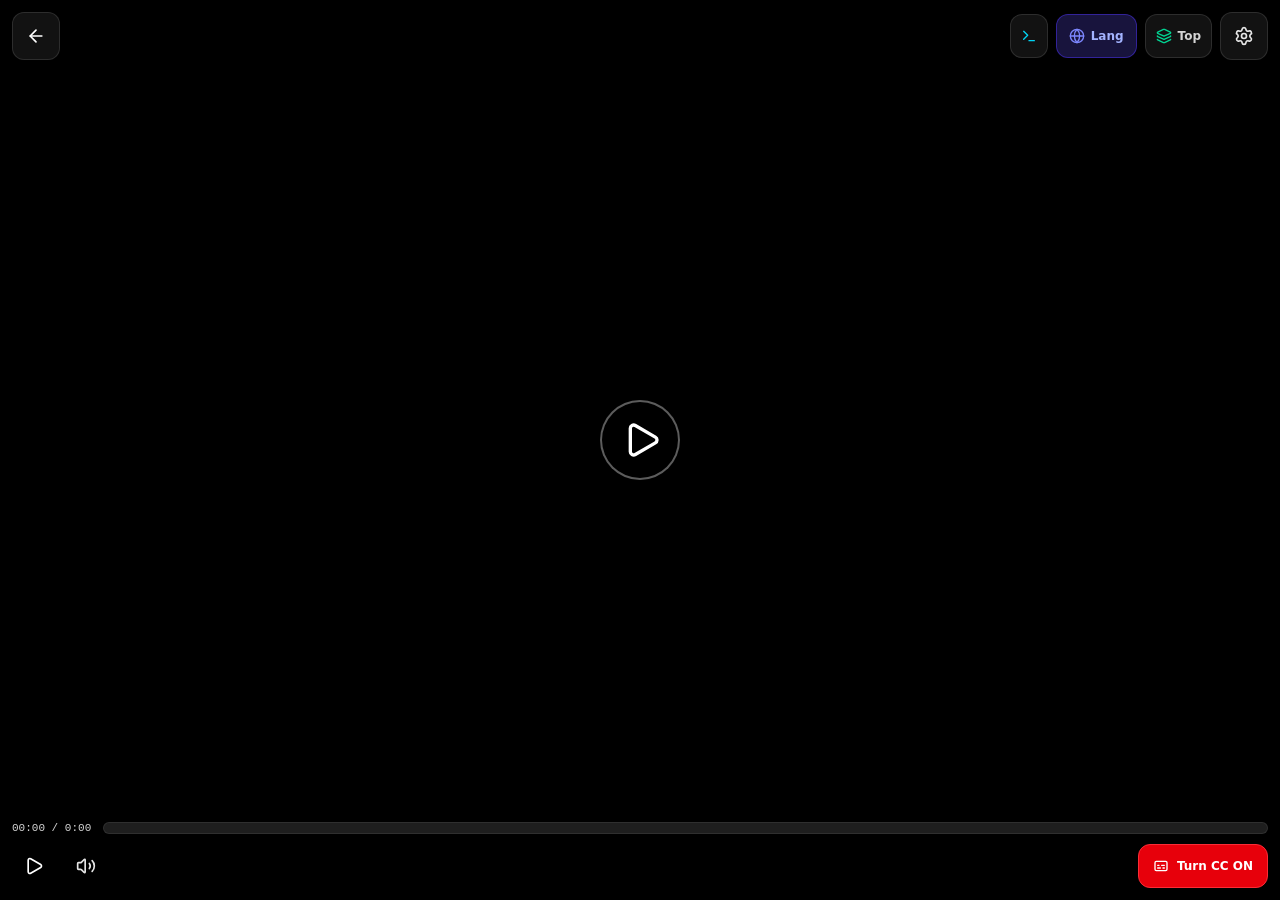
==== app/index.html @ cab72bd8 "deploy: fc7403f601cbf165753b6edf71e60f17edc1e961" ====
<!doctype html>
<html lang="en">
  <head>
    <script>
      // Filter benign Vite websocket / HMR notifications in container preview environments
      (function() {
        if (typeof window !== 'undefined' && window.console && window.console.error) {
          var origError = window.console.error;
          window.console.error = function() {
            var first = arguments[0];
            var firstStr = typeof first === 'string' ? first : '';
            var allStr = Array.prototype.slice.call(arguments).map(function(a) {
              return String(a && a.message ? a.message : a || '');
            }).join(' ');
            if (
              firstStr === '[vite]' ||
              firstStr.indexOf('[vite]') !== -1 ||
              allStr.indexOf('failed to connect to websocket') !== -1 ||
              allStr.indexOf('vite-plugin-pwa:dev-ready') !== -1
            ) {
              if (window.console.debug) {
                window.console.debug.apply(window.console, arguments);
              }
              return;
            }
            return origError.apply(window.console, arguments);
          };
        }
      })();
    </script>
    <meta charset="UTF-8" />
    <meta name="viewport" content="width=device-width, initial-scale=1.0" />
    <title>YouTube Video Viewer</title>
    <meta name="description" content="YouTube video player and language learning teacher with synchronized subtitles, multilingual translations (Italian, Arabic), TTS voice controls, and APK export." />
    <meta property="og:title" content="YouTube Video Viewer" />
    <meta property="og:description" content="YouTube video player and language learning teacher with synchronized subtitles, multilingual translations (Italian, Arabic), TTS voice controls, and APK export." />
    <meta property="og:type" content="website" />
    <meta name="twitter:card" content="summary_large_image" />
    <meta name="theme-color" content="#0f0f12" />
    <meta name="mobile-web-app-capable" content="yes" />
    <meta name="apple-mobile-web-app-capable" content="yes" />
    <meta name="apple-mobile-web-app-status-bar-style" content="black-translucent" />
    <meta name="apple-mobile-web-app-title" content="YT Viewer" />
    <link rel="apple-touch-icon" href="./apple-touch-icon.png" />
    <link rel="icon" type="image/svg+xml" href="./icon.svg" />
    <style>
      html, body {
        margin: 0;
        padding: 0;
        background-color: #0f0f12;
        color: #f5f5f5;
        font-family: system-ui, -apple-system, BlinkMacSystemFont, "Segoe UI", Roboto, sans-serif;
      }
    </style>
    <script type="module" crossorigin src="./assets/index-B_v7bKsk.js"></script>
    <link rel="stylesheet" crossorigin href="./assets/index-ELSa5ToX.css">
  <link rel="manifest" href="./manifest.webmanifest"><script id="vite-plugin-pwa:register-sw" src="./registerSW.js"></script></head>
  <body class="bg-neutral-950 text-neutral-100 antialiased min-h-screen">
    <div id="root"></div>
  </body>
</html>
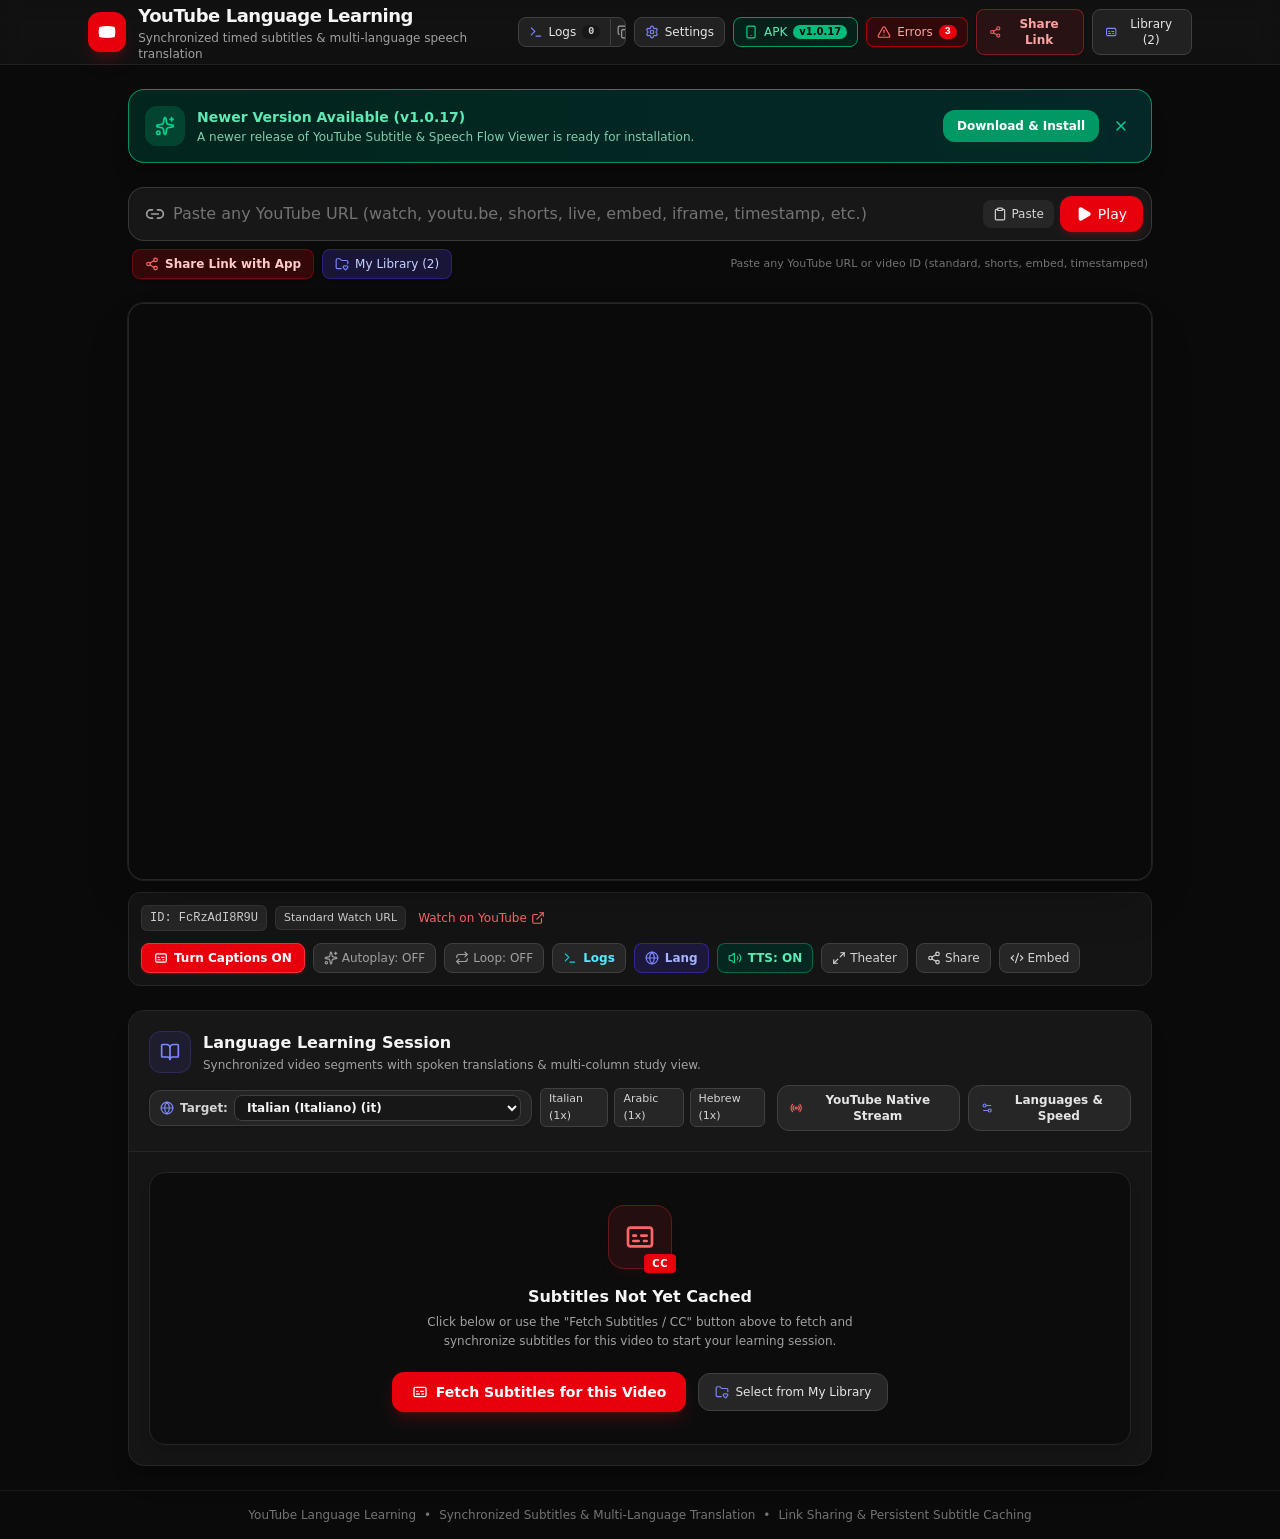
==== commit 6eb3cc58: "deploy: ed6de05c1cf2cc14bd7575d7c63b756164d29406" ====
--- a/app/index.html
+++ b/app/index.html
@@ -52,8 +52,8 @@
         font-family: system-ui, -apple-system, BlinkMacSystemFont, "Segoe UI", Roboto, sans-serif;
       }
     </style>
-    <script type="module" crossorigin src="./assets/index-B_v7bKsk.js"></script>
-    <link rel="stylesheet" crossorigin href="./assets/index-ELSa5ToX.css">
+    <script type="module" crossorigin src="./assets/index-BKJ8guaP.js"></script>
+    <link rel="stylesheet" crossorigin href="./assets/index-C5-9z_bW.css">
   <link rel="manifest" href="./manifest.webmanifest"><script id="vite-plugin-pwa:register-sw" src="./registerSW.js"></script></head>
   <body class="bg-neutral-950 text-neutral-100 antialiased min-h-screen">
     <div id="root"></div>
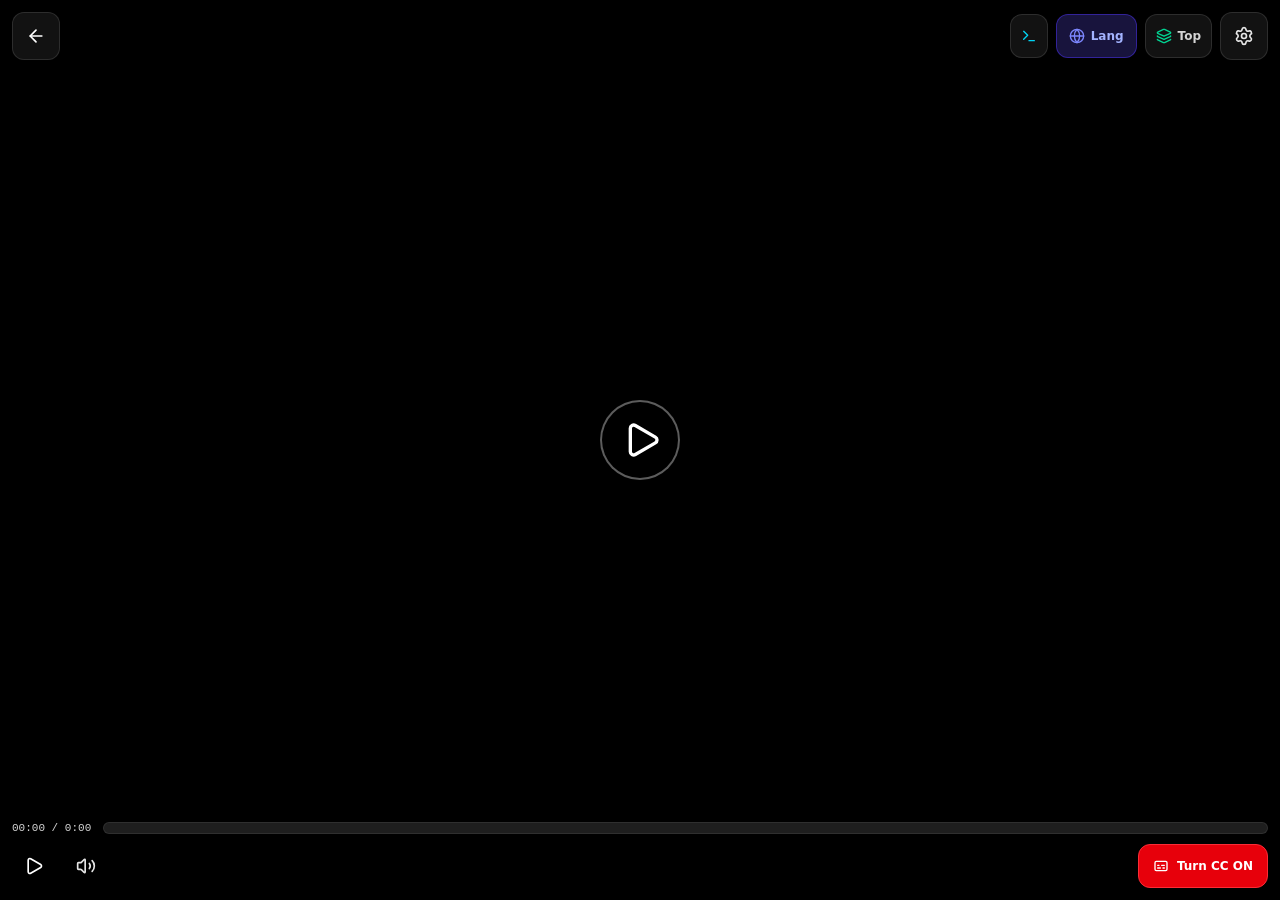
==== commit 3ec34200: "deploy: ed6de05c1cf2cc14bd7575d7c63b756164d29406" ====
--- a/app/index.html
+++ b/app/index.html
@@ -52,8 +52,8 @@
         font-family: system-ui, -apple-system, BlinkMacSystemFont, "Segoe UI", Roboto, sans-serif;
       }
     </style>
-    <script type="module" crossorigin src="./assets/index-BKJ8guaP.js"></script>
-    <link rel="stylesheet" crossorigin href="./assets/index-C5-9z_bW.css">
+    <script type="module" crossorigin src="./assets/index-B_v7bKsk.js"></script>
+    <link rel="stylesheet" crossorigin href="./assets/index-ELSa5ToX.css">
   <link rel="manifest" href="./manifest.webmanifest"><script id="vite-plugin-pwa:register-sw" src="./registerSW.js"></script></head>
   <body class="bg-neutral-950 text-neutral-100 antialiased min-h-screen">
     <div id="root"></div>
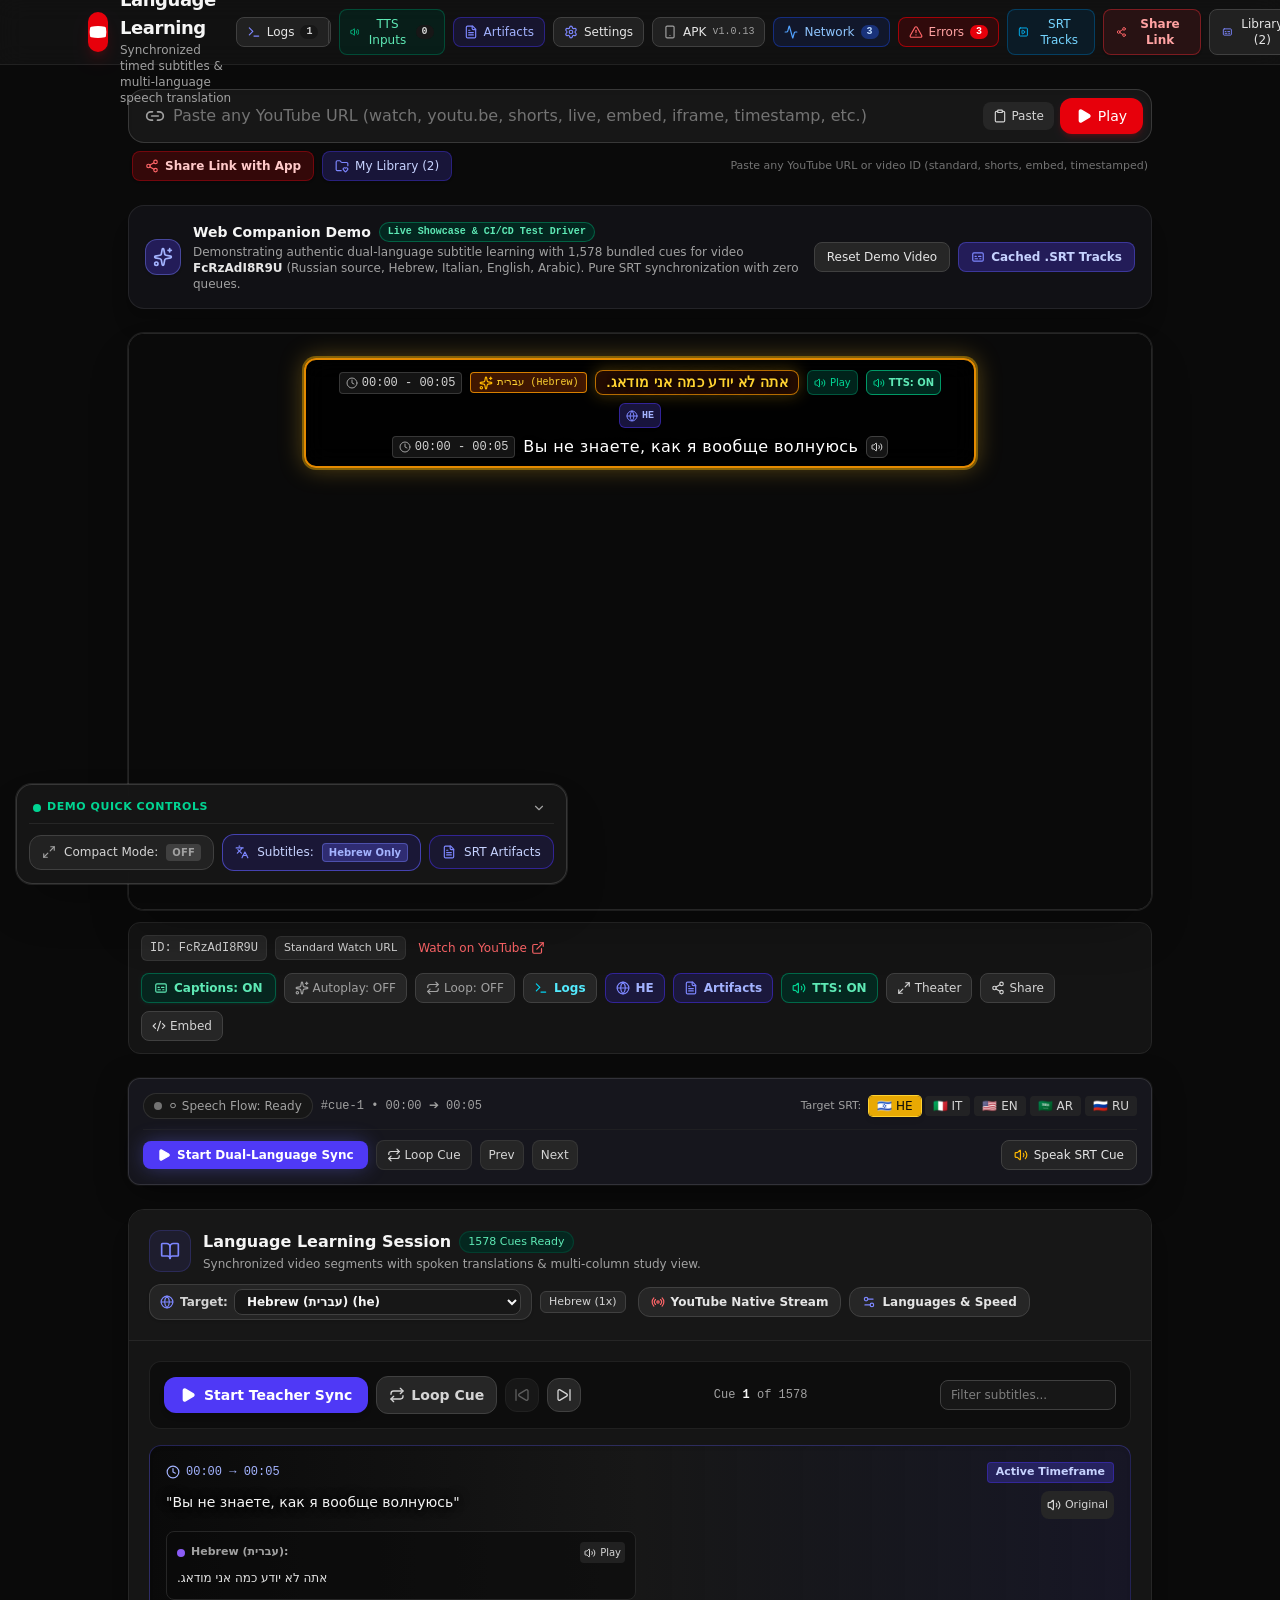
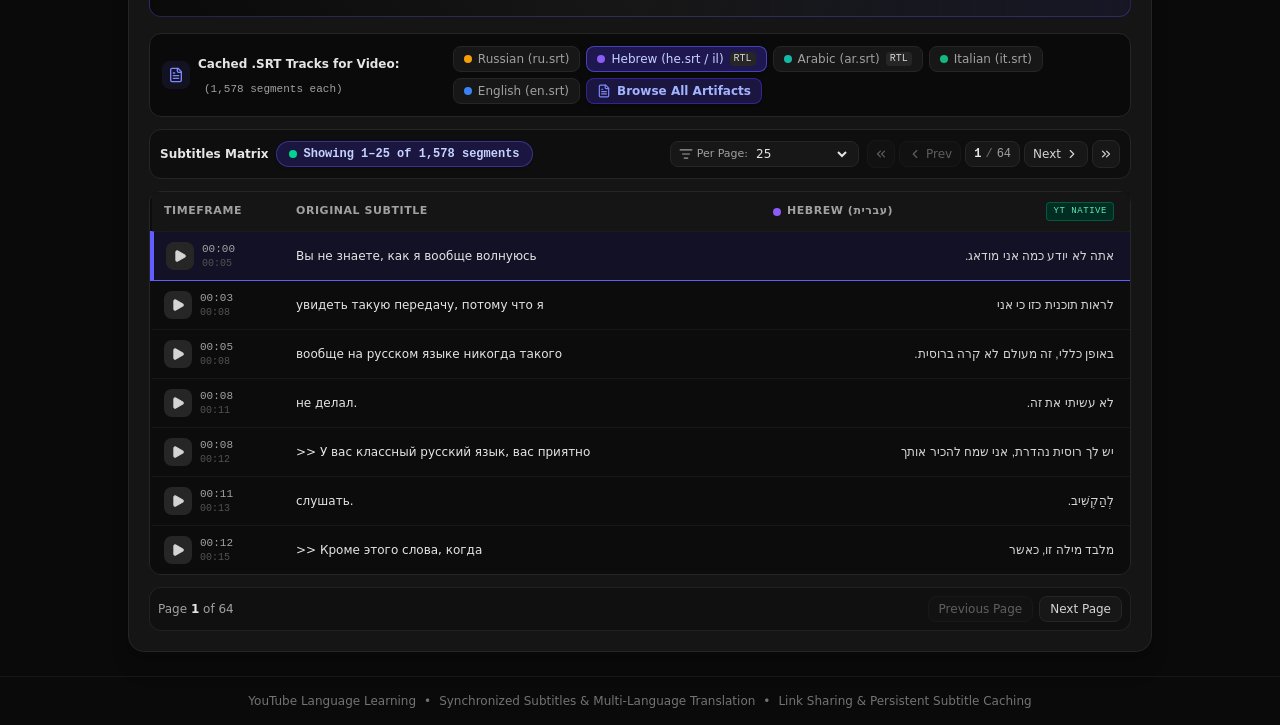
==== commit 9316c39b: "deploy: edfedff7ef035e747ddd9609776f33104be7b82f" ====
--- a/app/index.html
+++ b/app/index.html
@@ -52,8 +52,8 @@
         font-family: system-ui, -apple-system, BlinkMacSystemFont, "Segoe UI", Roboto, sans-serif;
       }
     </style>
-    <script type="module" crossorigin src="./assets/index-B_v7bKsk.js"></script>
-    <link rel="stylesheet" crossorigin href="./assets/index-ELSa5ToX.css">
+    <script type="module" crossorigin src="./assets/main-mJPp82TN.js"></script>
+    <link rel="stylesheet" crossorigin href="./assets/main-C4bqMMlt.css">
   <link rel="manifest" href="./manifest.webmanifest"><script id="vite-plugin-pwa:register-sw" src="./registerSW.js"></script></head>
   <body class="bg-neutral-950 text-neutral-100 antialiased min-h-screen">
     <div id="root"></div>
